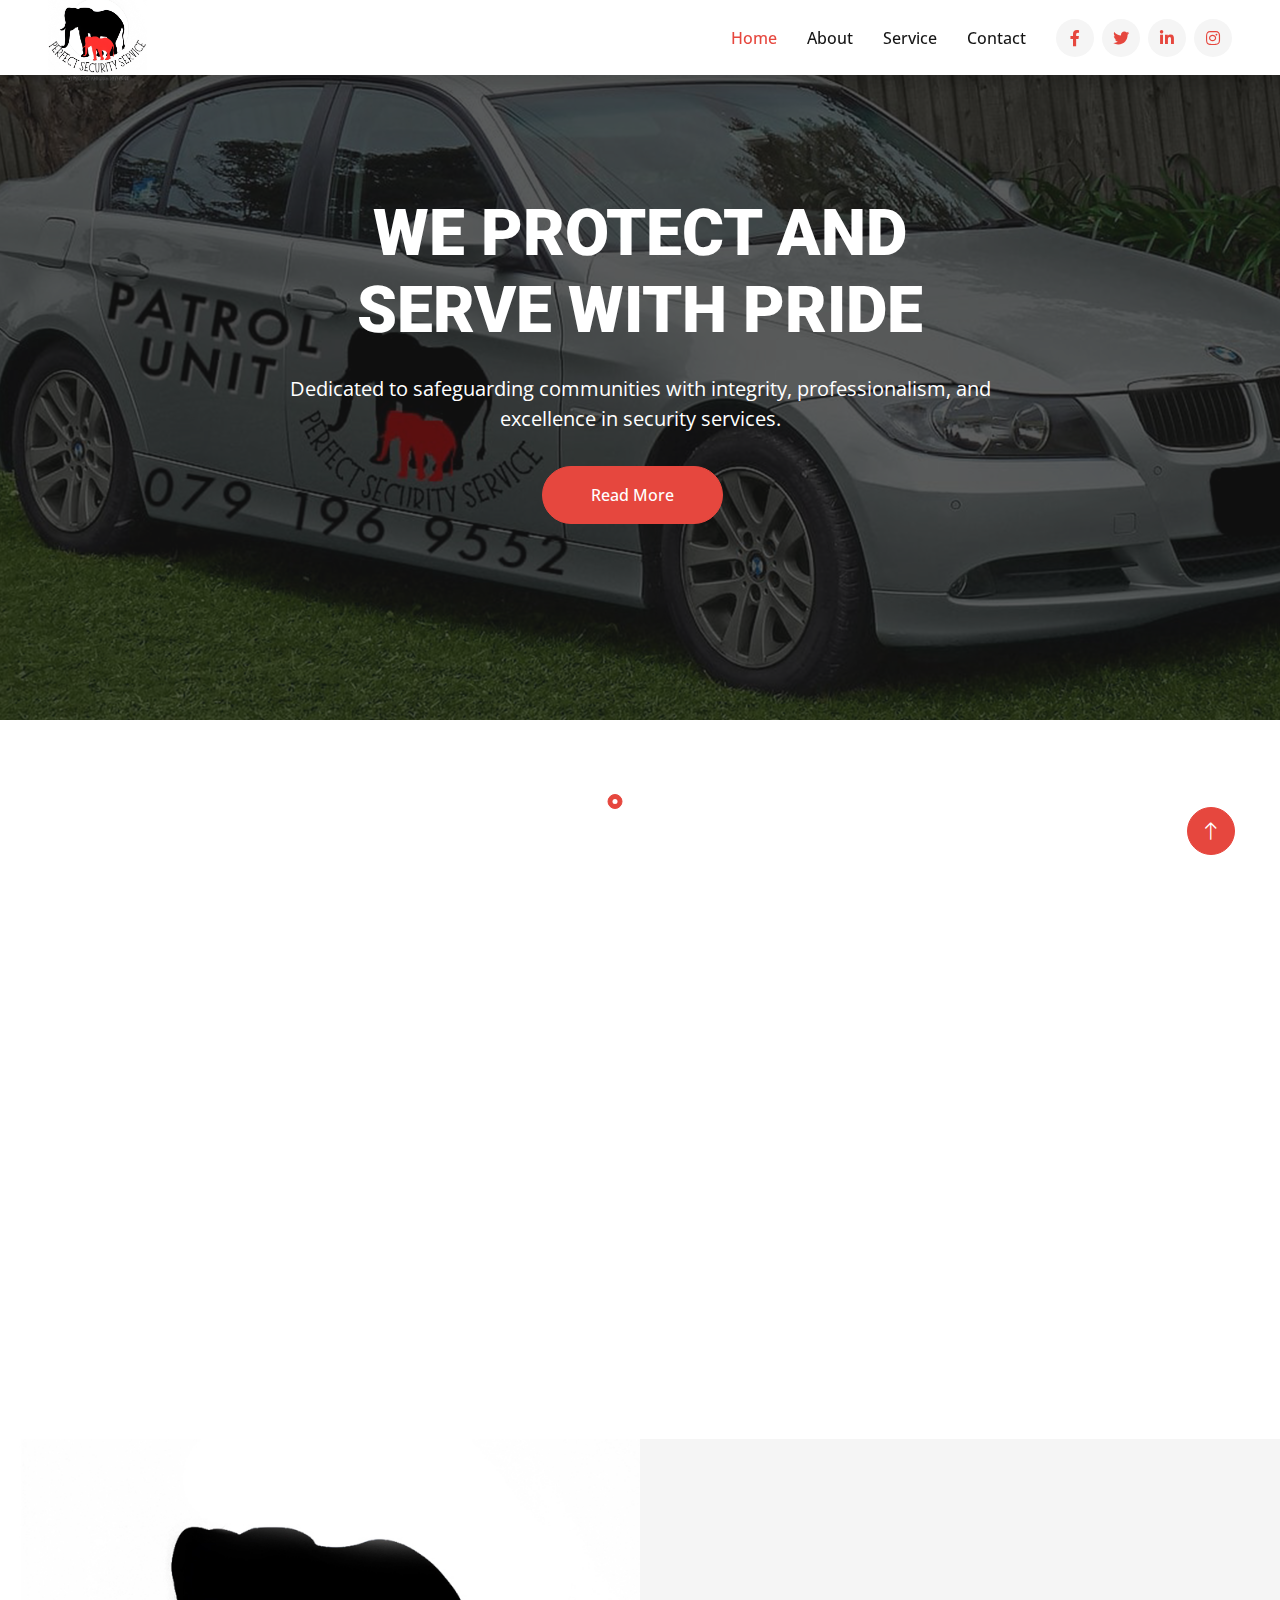
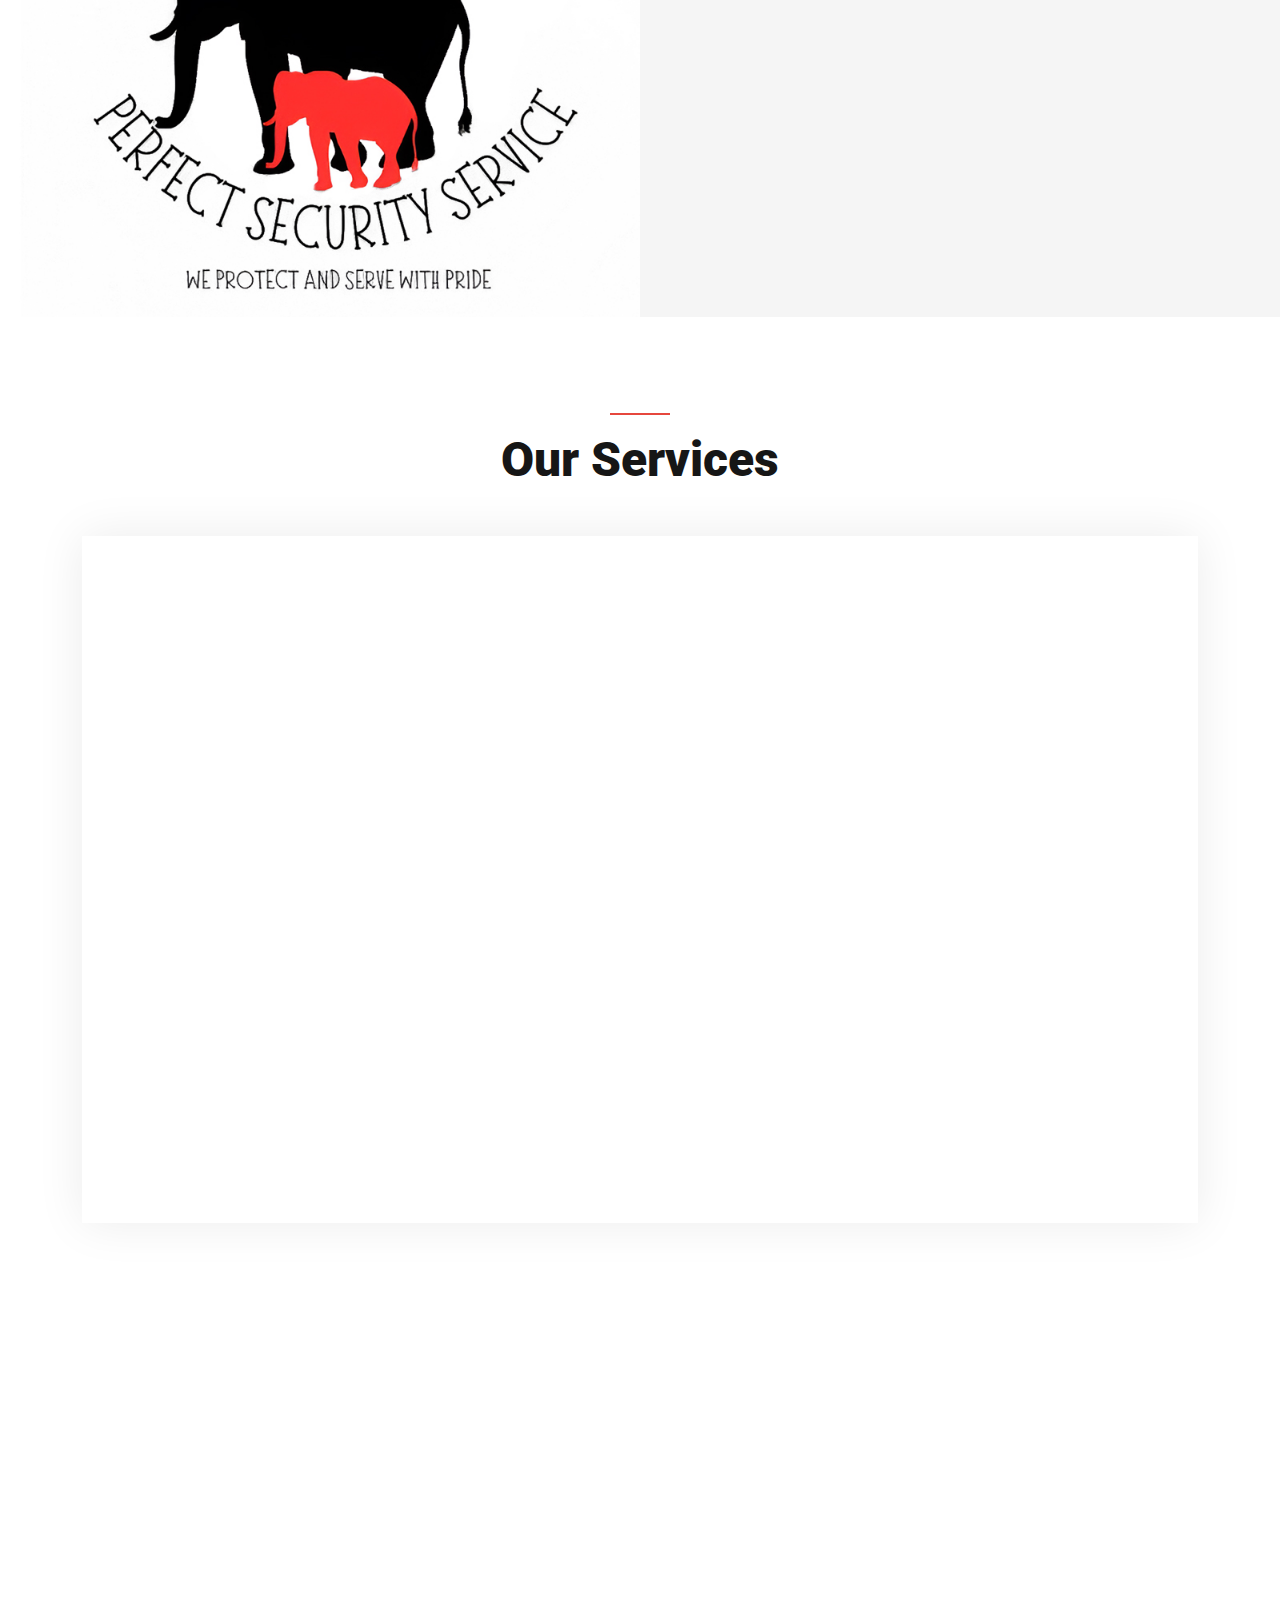
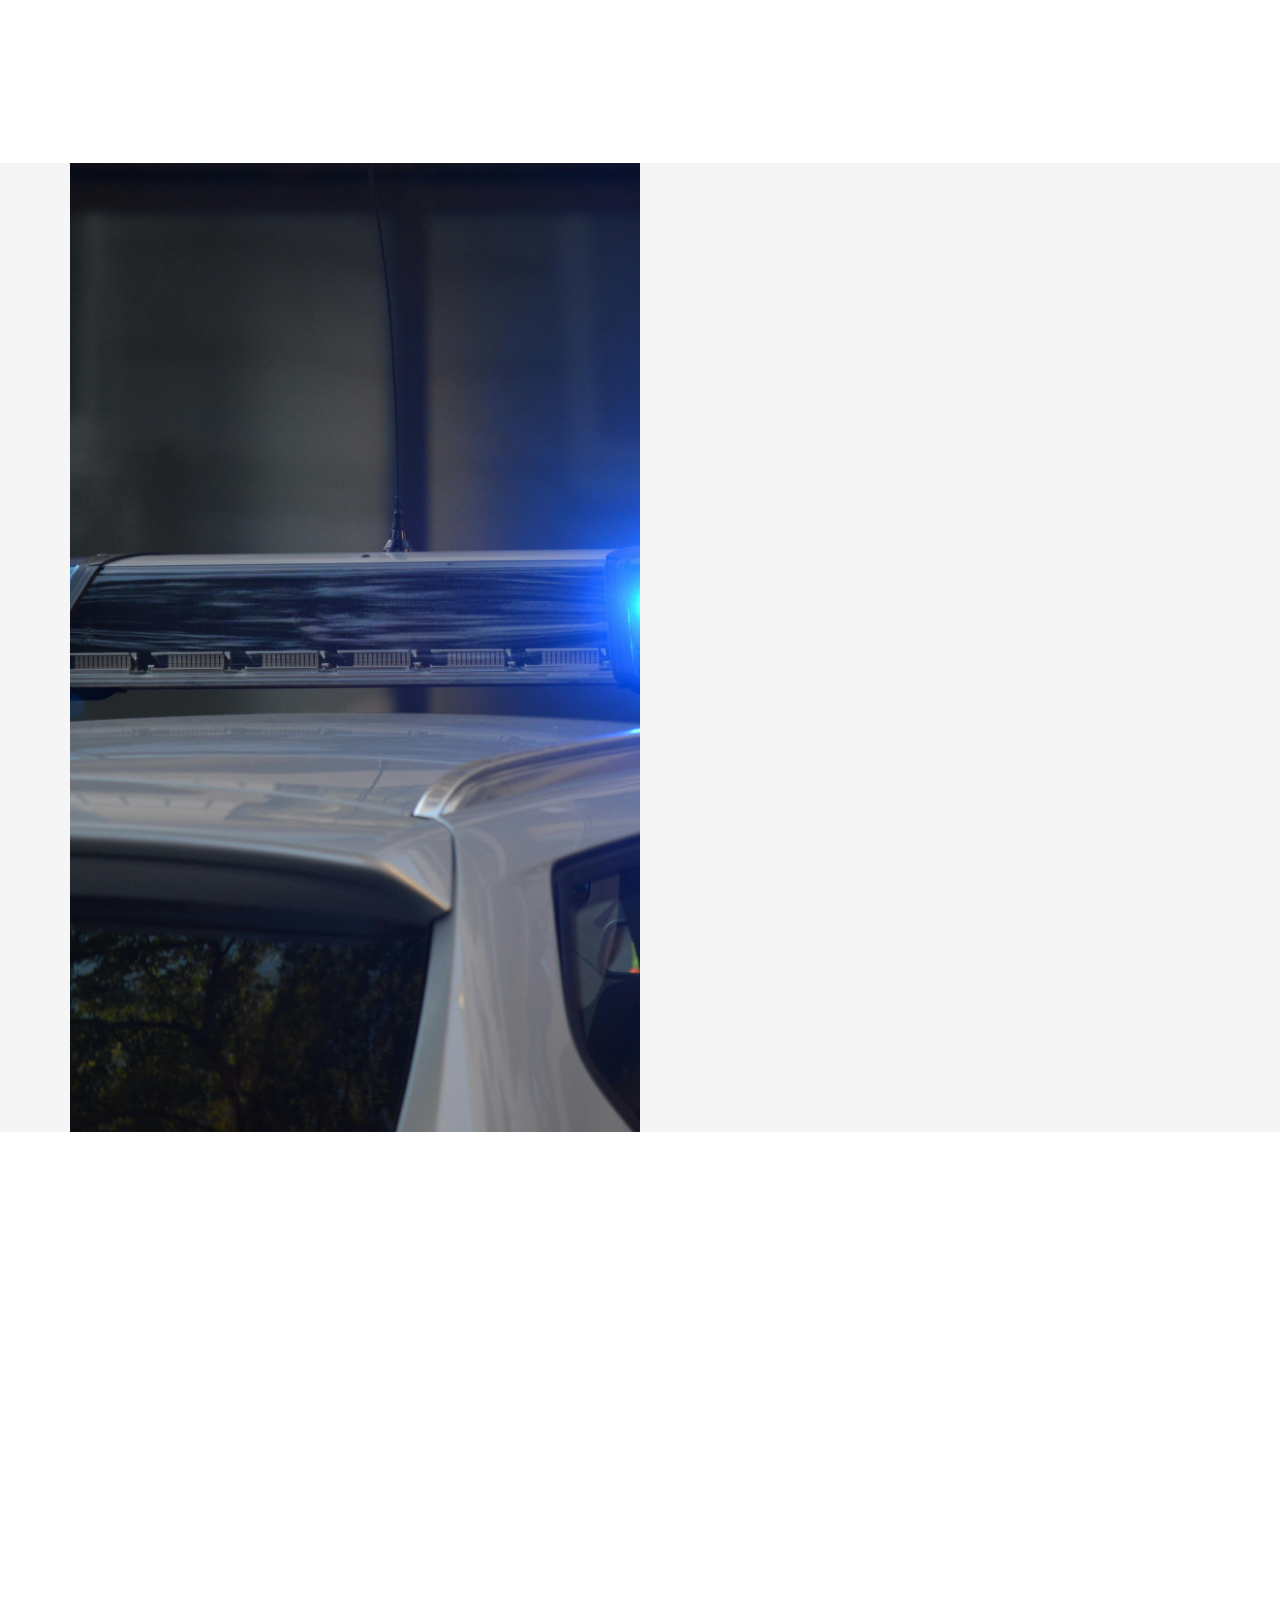
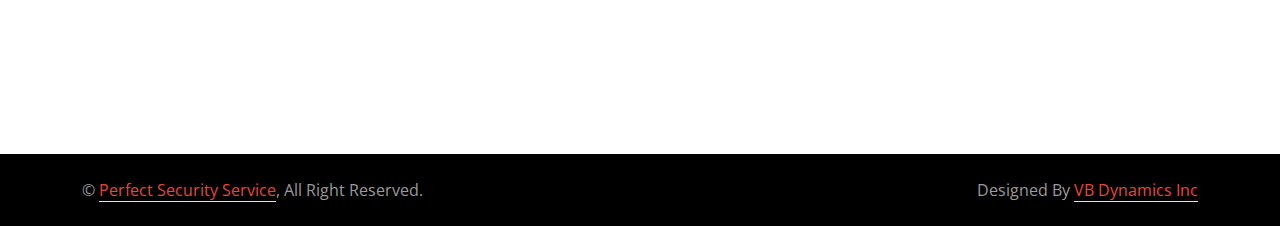
==== index.html @ b8d540c7 "first" ====
<!DOCTYPE html>
<html lang="en">

<head>
    <meta charset="utf-8">
    <title>Perfect Security Service</title>
    <meta content="width=device-width, initial-scale=1.0" name="viewport">
    <meta content="" name="keywords">
    <meta content="" name="description">

    <!-- Favicon -->
    <link href="img/favicon.ico" rel="icon">

    <!-- Google Web Fonts -->
    <link rel="preconnect" href="https://fonts.googleapis.com">
    <link rel="preconnect" href="https://fonts.gstatic.com" crossorigin>
    <link href="https://fonts.googleapis.com/css2?family=Open+Sans:wght@400;500&family=Roboto:wght@500;700;900&display=swap" rel="stylesheet"> 

    <!-- Icon Font Stylesheet -->
    <link href="https://cdnjs.cloudflare.com/ajax/libs/font-awesome/5.10.0/css/all.min.css" rel="stylesheet">
    <link href="https://cdn.jsdelivr.net/npm/bootstrap-icons@1.4.1/font/bootstrap-icons.css" rel="stylesheet">

    <!-- Libraries Stylesheet -->
    <link href="lib/animate/animate.min.css" rel="stylesheet">
    <link href="lib/owlcarousel/assets/owl.carousel.min.css" rel="stylesheet">
    <link href="lib/lightbox/css/lightbox.min.css" rel="stylesheet">

    <!-- Customized Bootstrap Stylesheet -->
    <link href="css/bootstrap.min.css" rel="stylesheet">

    <!-- Template Stylesheet -->
    <link href="css/style.css" rel="stylesheet">
</head>

<body>
    <!-- Spinner Start -->
    <div id="spinner" class="show bg-white position-fixed translate-middle w-100 vh-100 top-50 start-50 d-flex align-items-center justify-content-center">
        <div class="spinner-border text-primary" style="width: 3rem; height: 3rem;" role="status">
            <span class="sr-only">Loading...</span>
        </div>
    </div>
    <!-- Spinner End -->

    <section id="home">
   
    
   <!-- Navbar Start -->
<nav class="navbar navbar-expand-lg bg-white navbar-light fixed-top p-0 px-4 px-lg-5 shadow">
    <a href="index.html" class="navbar-brand d-flex align-items-center">
        <img src="logo perfect.png" alt="Perfect Security Service" style="height: 90px;">
    </a>

    <button type="button" class="navbar-toggler" data-bs-toggle="collapse" data-bs-target="#navbarCollapse">
        <span class="navbar-toggler-icon"></span>
    </button>
    
    <div class="collapse navbar-collapse" id="navbarCollapse">
        <div class="navbar-nav ms-auto py-4 py-lg-0">
            <a href="#home" class="nav-item nav-link active">Home</a>
            <a href="#about" class="nav-item nav-link">About</a>
            <a href="#service" class="nav-item nav-link">Service</a>
            <a href="#contact" class="nav-item nav-link">Contact</a>
        </div>
        <div class="h-100 d-lg-inline-flex align-items-center d-none">
            <a class="btn btn-square rounded-circle bg-light text-primary me-2" href="#"><i class="fab fa-facebook-f"></i></a>
            <a class="btn btn-square rounded-circle bg-light text-primary me-2" href="#"><i class="fab fa-twitter"></i></a>
            <a class="btn btn-square rounded-circle bg-light text-primary me-2" href="#"><i class="fab fa-linkedin-in"></i></a>
            <a class="btn btn-square rounded-circle bg-light text-primary me-0" href="#"><i class="fab fa-instagram"></i></a>
        </div>
    </div>
</nav>

<!-- Navbar End -->


   <!-- Carousel Start -->
<div class="container-fluid p-0 pb-5">
    <div class="owl-carousel header-carousel position-relative">
        <div class="owl-carousel-item position-relative">
            <img class="img-fluid" src="img/carousel-1.jpg" alt="Security Team">
            <div class="carousel-inner">
                <div class="container">
                    <div class="row justify-content-center">
                        <div class="col-12 col-lg-8 text-center">
                            <h1 class="display-3 text-white animated slideInDown mb-4">WE PROTECT AND SERVE WITH PRIDE</h1>
                            <p class="fs-5 text-white mb-4 pb-2">Dedicated to safeguarding communities with integrity, professionalism, and excellence in security services.</p>
                            <a href="#" class="btn btn-primary rounded-pill py-md-3 px-md-5 me-3 animated slideInLeft">Read More</a>
                        </div>
                    </div>
                </div>
            </div>
        </div>
        <div class="owl-carousel-item position-relative">
            <img class="img-fluid" src="img/carousel-2.jpg" alt="Security Services">
            <div class="carousel-inner">
                <div class="container">
                    <div class="row justify-content-center">
                        <div class="col-12 col-lg-8 text-center">
                            <h1 class="display-3 text-white animated slideInDown mb-4">YOUR SAFETY, OUR PRIORITY</h1>
                            <p class="fs-5 text-white mb-4 pb-2">Providing cutting-edge security solutions to protect businesses, homes, and institutions with unwavering commitment.</p>
                            <a href="#" class="btn btn-primary rounded-pill py-md-3 px-md-5 me-3 animated slideInLeft">Read More</a>
                            <a href="tel:+27791969552" class="btn btn-light rounded-pill py-md-3 px-md-5 animated slideInRight">Call Now</a>

                        </div>
                    </div>
                </div>
            </div>
        </div>
        <div class="owl-carousel-item position-relative">
            <img class="img-fluid" src="img/carousel-3.jpg" alt="Security Protection">
            <div class="carousel-inner">
                <div class="container">
                    <div class="row justify-content-center">
                        <div class="col-12 col-lg-8 text-center">
                            <h1 class="display-3 text-white animated slideInDown mb-4">TRUSTED SECURITY SOLUTIONS</h1>
                            <p class="fs-5 fw-medium text-white mb-4 pb-2">Delivering professional security services with trained personnel, advanced technology, and unmatched reliability.</p>
                            <a href="#" class="btn btn-primary rounded-pill py-md-3 px-md-5 me-3 animated slideInLeft">Read More</a>
                            <a href="tel:+27791969552" class="btn btn-light rounded-pill py-md-3 px-md-5 animated slideInRight">Call Now</a>

                        </div>
                    </div>
                </div>
            </div>
        </div>
    </div>
</div>
<!-- Carousel End -->
</section>

  <!-- Facts Start -->
<div class="container-xxl py-5">
    <div class="container">
        <div class="row g-4">
            <div class="col-md-6 col-lg-4 wow fadeIn" data-wow-delay="0.1s">
                <div class="h-100 bg-dark p-4 p-xl-5">
                    <div class="d-flex align-items-center justify-content-between mb-4">
                        <div class="btn-square rounded-circle" style="width: 64px; height: 64px; background: #000000;">
                            <img class="img-fluid" src="img/icon/icon-2.png" alt="Crime Prevention Icon" style="filter: brightness(0) saturate(100%) invert(17%) sepia(90%) saturate(7467%) hue-rotate(358deg) brightness(103%) contrast(107%);">
                        </div>
                        <h1 class="display-1 mb-0" style="color: #FF0000;">01</h1>
                    </div>
                    <h5 class="text-white">Crime Prevention</h5>
                    <hr class="w-25">
                    <span>Implementing strategic measures to reduce crime through community engagement, law enforcement presence, and technological surveillance.</span>
                </div>
            </div>
            <div class="col-md-6 col-lg-4 wow fadeIn" data-wow-delay="0.3s">
                <div class="h-100 bg-dark p-4 p-xl-5">
                    <div class="d-flex align-items-center justify-content-between mb-4">
                        <div class="btn-square rounded-circle" style="width: 64px; height: 64px; background: #000000;">
                            <img class="img-fluid" src="img/icon/icon-2.png" alt="Crime Investigation Icon" style="filter: brightness(0) saturate(100%) invert(17%) sepia(90%) saturate(7467%) hue-rotate(358deg) brightness(103%) contrast(107%);">
                        </div>
                        <h1 class="display-1 mb-0" style="color: #FF0000;">02</h1>
                    </div>
                    <h5 class="text-white">Crime Investigation</h5>
                    <hr class="w-25">
                    <span>Utilizing forensic science, intelligence gathering, and legal procedures to identify perpetrators and uncover criminal activities.</span>
                </div>
            </div>
            <div class="col-md-6 col-lg-4 wow fadeIn" data-wow-delay="0.5s">
                <div class="h-100 bg-dark p-4 p-xl-5">
                    <div class="d-flex align-items-center justify-content-between mb-4">
                        <div class="btn-square rounded-circle" style="width: 64px; height: 64px; background: #000000;">
                            <img class="img-fluid" src="img/icon/icon-2.png" alt="Crime Intelligence Icon" style="filter: brightness(0) saturate(100%) invert(17%) sepia(90%) saturate(7467%) hue-rotate(358deg) brightness(103%) contrast(107%);">
                        </div>
                        <h1 class="display-1 mb-0" style="color: #FF0000;">03</h1>
                    </div>
                    <h5 class="text-white">Crime Intelligence</h5>
                    <hr class="w-25">
                    <span>Gathering and analyzing data to predict criminal patterns, identify threats, and enhance law enforcement strategies.</span>
                </div>
            </div>
        </div>
    </div>
</div>
<!-- Facts End -->



<section id="about">
<div class="container-fluid bg-light overflow-hidden my-5 px-lg-0">
    <div class="container about px-lg-0">
        <div class="row g-0 mx-lg-0">
            <div class="col-lg-6 ps-lg-0" style="min-height: 400px;">
                <div class="position-relative h-100">
                    <img class="position-absolute img-fluid w-100 h-100" src="img/about.jpg" style="object-fit: cover;" alt="About Us">
                </div>
            </div>
          
            <div class="col-lg-6 about-text py-5 wow fadeIn" data-wow-delay="0.5s">
                <div class="p-lg-5 pe-lg-0">
                    <div class="bg-primary mb-3" style="width: 60px; height: 2px;"></div>
                    <h1 class="display-5 mb-4">About Us</h1>
               
                    <p class="mb-4 pb-2">
                        With over 30 years of experience, Perfect Security Service specializes in crime prevention, investigation, and intelligence. 
                        We are committed to delivering top-tier security solutions, ensuring the safety of individuals, businesses, and communities.
                    </p>
                    <a href="" class="btn btn-primary rounded-pill py-3 px-5">Explore More</a>
                </div>
            </div>
        </div>
    </div>
</div>
</section>
<!-- About End -->
<section id="service">
   <!-- Service Start -->
<div class="container-xxl py-5">
    <div class="container">
        <div class="text-center">
            <div class="bg-primary mb-3 mx-auto" style="width: 60px; height: 2px;"></div>
            <h1 class="display-5 mb-5">Our Services</h1>
        </div>
        <div class="row g-0 service-row">
            <div class="col-md-6 col-lg-3 wow fadeIn" data-wow-delay="0.1s">
                <div class="service-item border h-100 p-5 text-center">
                    <i class="fa fa-car fa-3x mb-3 text-primary"></i>
                    <h4 class="mb-3">Patrol</h4>
                    <p class="mb-4">Professional patrolling services ensuring security and vigilance.</p>
                </div>
            </div>
            <div class="col-md-6 col-lg-3 wow fadeIn" data-wow-delay="0.3s">
                <div class="service-item border h-100 p-5 text-center">
                    <i class="fa fa-shield-alt fa-3x mb-3 text-primary"></i>
                    <h4 class="mb-3">Armed Response</h4>
                    <p class="mb-4">Rapid armed response for emergencies and critical situations.</p>
                </div>
            </div>
            <div class="col-md-6 col-lg-3 wow fadeIn" data-wow-delay="0.5s">
                <div class="service-item border h-100 p-5 text-center">
                    <i class="fa fa-user-secret fa-3x mb-3 text-primary"></i>
                    <h4 class="mb-3">VIP Protection</h4>
                    <p class="mb-4">Elite security services ensuring safety for high-profile individuals.</p>
                </div>
            </div>
            <div class="col-md-6 col-lg-3 wow fadeIn" data-wow-delay="0.7s">
                <div class="service-item border h-100 p-5 text-center">
                    <i class="fa fa-search fa-3x mb-3 text-primary"></i>
                    <h4 class="mb-3">Investigation</h4>
                    <p class="mb-4">Thorough investigative services for personal and corporate needs.</p>
                </div>
            </div>
            <div class="col-md-6 col-lg-3 wow fadeIn" data-wow-delay="0.9s">
                <div class="service-item border h-100 p-5 text-center">
                    <i class="fa fa-bell fa-3x mb-3 text-primary"></i>
                    <h4 class="mb-3">Alarm System Installation</h4>
                    <p class="mb-4">Expert installation of advanced alarm systems for enhanced security.</p>
                </div>
            </div>
            <div class="col-md-6 col-lg-3 wow fadeIn" data-wow-delay="1.1s">
                <div class="service-item border h-100 p-5 text-center">
                    <i class="fa fa-car-side fa-3x mb-3 text-primary"></i>
                    <h4 class="mb-3">Provide Escort</h4>
                    <p class="mb-4">Reliable escort services for safe and secure transportation.</p>
                </div>
            </div>
            <div class="col-md-6 col-lg-3 wow fadeIn" data-wow-delay="1.3s">
                <div class="service-item border h-100 p-5 text-center">
                    <i class="fa fa-lock fa-3x mb-3 text-primary"></i>
                    <h4 class="mb-3">Protection Services</h4>
                    <p class="mb-4">Comprehensive security services tailored for all protection needs.</p>
                </div>
            </div>
            <div class="col-md-6 col-lg-3 wow fadeIn" data-wow-delay="1.5s">
                <div class="service-item border h-100 p-5 text-center">
                    <i class="fa fa-broom fa-3x mb-3 text-primary"></i>
                    <h4 class="mb-3">Cleaning Services</h4>
                    <p class="mb-4">Professional cleaning solutions for residential and commercial spaces.</p>
                </div>
            </div>
        </div>
    </div>
</div>
<!-- Service End -->
</section>
<!-- Vision & Mission Start -->
<div class="container bg-white overflow-hidden my-5 px-lg-0">
    <div class="row g-0 mx-lg-0">
        <div class="col-lg-6 about-text py-5 wow fadeIn" data-wow-delay="0.5s">
            <div class="p-lg-5">
                <div class="bg-primary mb-3" style="width: 60px; height: 2px;"></div>
                <h1 class="display-5 mb-4">Our Vision</h1>
                <p class="mb-4 pb-2">
                    To see our company grow and expand globally, offering top-quality security services across borders while maintaining excellence and professionalism.
                </p>
            </div>
        </div>
        <div class="col-lg-6 about-text py-5 wow fadeIn" data-wow-delay="0.7s">
            <div class="p-lg-5">
                <div class="bg-primary mb-3" style="width: 60px; height: 2px;"></div>
                <h1 class="display-5 mb-4">Our Mission</h1>
                <p class="mb-4 pb-2">
                    To protect and serve with pride, ensuring client safety without fear or favor. We also provide free security services to disadvantaged communities.
                </p>
            </div>
        </div>
    </div>
</div>
<!-- Vision & Mission End -->

<!-- Font Awesome CDN -->
<link rel="stylesheet" href="https://cdnjs.cloudflare.com/ajax/libs/font-awesome/5.15.4/css/all.min.css">



   

<section id="contact">
  <!-- Enquiry Start -->
<div class="container-fluid bg-light overflow-hidden my-5 px-lg-0">
    <div class="container enquiry px-lg-0">
        <div class="row g-0 mx-lg-0">
            <!-- Image Section -->
            <div class="col-lg-6 pe-lg-0">
                <div class="position-relative h-100">
                    <img class="position-absolute img-fluid w-100 h-100" src="img/enquiry.jpg" style="object-fit: cover;" alt="Enquiry">
                </div>
            </div>
            <!-- Contact & Form Section -->
            <div class="col-lg-6 enquiry-text py-5 wow fadeIn" data-wow-delay="0.5s" >
                <div class="p-lg-5 pe-lg-0">
                    <div class="bg-primary mb-3" style="width: 60px; height: 2px;"></div>
                    <h1 class="display-5 mb-4">Contact Us</h1>
                    <p><i class="fa fa-map-marker-alt me-2"></i> 78 Dewlish Avenue, Dinwiddie, Germiston, 1401</p>
                    <p><i class="fa fa-phone-alt me-2"></i> 079 196 9552 | 082 094 3519</p>
                    <p><i class="fa fa-envelope me-2"></i> thabomokaila74@gmail.com | nellymokaila@gmail.com</p>
                    <div class="d-flex pt-3">
                        <a class="btn btn-outline-primary btn-square rounded-circle me-2" href="#"><i class="fab fa-twitter"></i></a>
                        <a class="btn btn-outline-primary btn-square rounded-circle me-2" href="#"><i class="fab fa-facebook-f"></i></a>
                        <a class="btn btn-outline-primary btn-square rounded-circle me-2" href="#"><i class="fab fa-youtube"></i></a>
                        <a class="btn btn-outline-primary btn-square rounded-circle me-2" href="#"><i class="fab fa-linkedin-in"></i></a>
                    </div>
                    <hr>
                    <h2 class="mb-4">Enquiry Form</h2>
                    <p class="mb-4">Have a question? Fill out the form below, and we'll get back to you soon.</p>
                    <form>
                        <div class="row g-3">
                            <div class="col-12 col-sm-6">
                                <input type="text" class="form-control border-0" placeholder="Your Name" style="height: 55px;">
                            </div>
                            <div class="col-12 col-sm-6">
                                <input type="email" class="form-control border-0" placeholder="Your Email" style="height: 55px;">
                            </div>
                            <div class="col-12 col-sm-6">
                                <input type="text" class="form-control border-0" placeholder="Your Mobile" style="height: 55px;">
                            </div>
                            <div class="col-12 col-sm-6">
                                <select class="form-select border-0" style="height: 55px;">
                                    <option selected>Select A Service</option>
                                    <option value="Patrol">Patrol</option>
                                    <option value="Armed Response">Armed Response</option>
                                    <option value="VIP Protection">VIP Protection</option>
                                    <option value="Investigation">Investigation</option>
                                    <option value="Alarm System Installation">Alarm System Installation</option>
                                    <option value="Provide Escort">Provide Escort</option>
                                    <option value="Protection Services">Protection Services</option>
                                    <option value="Cleaning Services">Cleaning Services</option>
                                </select>
                            </div>
                            <div class="col-12">
                                <textarea class="form-control border-0" placeholder="Your Message / Enquiry" style="height: 120px;"></textarea>
                            </div>
                            <div class="col-12">
                                <button class="btn btn-primary w-100 py-3" type="submit">Submit Enquiry</button>
                            </div>
                        </div>
                    </form>
                </div>
            </div>  
        </div>
    </div>
</div>
<!-- Enquiry End -->

</section>


   

   


    <!-- Footer Start -->
    <div class="container-fluid bg-dark text-secondary footer mt-5 py-5 wow fadeIn" data-wow-delay="0.1s">
        <div class="container py-5">
            <div class="row g-5">
                <div class="col-lg-3 col-md-6">
                    <h5 class="text-light mb-4">Address</h5>
                    <p class="mb-2"><i class="fa fa-map-marker-alt me-3"></i><br>78 dewlish avenue <br> Dinwiddie <br>Germiston <br>
1401</p>
                    <p class="mb-2"><i class="fa fa-phone-alt me-3"></i><br>0791969552 <br>0820943519</p>
                    <p class="mb-2"><i class="fa fa-envelope me-3"></i>thabomokaila74@gmail.com <br> Nellymokaila@gmail.com</p>
                    <div class="d-flex pt-2">
                        <a class="btn btn-square btn-outline-secondary rounded-circle me-2" href=""><i class="fab fa-twitter"></i></a>
                        <a class="btn btn-square btn-outline-secondary rounded-circle me-2" href=""><i class="fab fa-facebook-f"></i></a>
                        <a class="btn btn-square btn-outline-secondary rounded-circle me-2" href=""><i class="fab fa-youtube"></i></a>
                        <a class="btn btn-square btn-outline-secondary rounded-circle me-2" href=""><i class="fab fa-linkedin-in"></i></a>
                    </div>
                </div>
                <div class="col-lg-3 col-md-6">
                    <h5 class="text-light mb-4">Services</h5>
    <a class="btn btn-link" href="">Patrol</a>
    <a class="btn btn-link" href="">Armed Response</a>
    <a class="btn btn-link" href="">VIP Protection</a>
    <a class="btn btn-link" href="">Investigation</a>
    <a class="btn btn-link" href="">Alarm System Installation</a>
    <a class="btn btn-link" href="">Provide Escort</a>
    <a class="btn btn-link" href="">Protection Services</a>
    <a class="btn btn-link" href="">Cleaning Services</a>
                </div>
                <div class="col-lg-3 col-md-6">
                    <h5 class="text-light mb-4">Quick Links</h5>
                    <a class="btn btn-link" href="">About Us</a>
                    <a class="btn btn-link" href="">Contact Us</a>
                    <a class="btn btn-link" href="">Our Services</a>
                    <a class="btn btn-link" href="">Terms & Condition</a>
                    <a class="btn btn-link" href="">Support</a>
                </div>
               
                </div>
            </div>
        </div>
    </div>
    <!-- Footer End -->


    <!-- Copyright Start -->
    <div class="container-fluid py-4" style="background: #000000;">
        <div class="container">
            <div class="row">
                <div class="col-md-6 text-center text-md-start mb-3 mb-md-0">
                    &copy; <a class="border-bottom" href="#">Perfect Security Service</a>, All Right Reserved.
                </div>
                <div class="col-md-6 text-center text-md-end">
                    <!--/*** This template is free as long as you keep the footer author’s credit link/attribution link/backlink. If you'd like to use the template without the footer author’s credit link/attribution link/backlink, you can purchase the Credit Removal License from "https://htmlcodex.com/credit-removal". Thank you for your support. ***/-->
                    Designed By <a class="border-bottom" href="https://www.vbdynamics.co.za">VB Dynamics Inc</a></a>
                </div>
            </div>
        </div>
    </div>
    <!-- Copyright End -->
<script>
    document.addEventListener("DOMContentLoaded", function () {
    const navLinks = document.querySelectorAll('a[href^="#"]');

    navLinks.forEach(anchor => {
        anchor.addEventListener("click", function (e) {
            e.preventDefault();
            const target = document.querySelector(this.getAttribute("href"));
            if (target) {
                window.scrollTo({
                    top: target.offsetTop - 50, // Adjust for fixed navbar height
                    behavior: "smooth"
                });
            }
        });
    });

    window.addEventListener("scroll", () => {
        let scrollPos = window.scrollY + 100; // Adjust for navbar height

        document.querySelectorAll("section").forEach(section => {
            let id = section.getAttribute("id");
            let navLink = document.querySelector(`a[href="#${id}"]`);

            if (navLink && section.offsetTop <= scrollPos && section.offsetTop + section.offsetHeight > scrollPos) {
                document.querySelectorAll(".nav-item.nav-link").forEach(link => link.classList.remove("active"));
                navLink.classList.add("active");
            }
        });
    });
});

</script>

    <!-- Back to Top -->
    <a href="#" class="btn btn-lg btn-primary btn-lg-square rounded-circle back-to-top"><i class="bi bi-arrow-up"></i></a>


    <!-- JavaScript Libraries -->
    <script src="https://code.jquery.com/jquery-3.4.1.min.js"></script>
    <script src="https://cdn.jsdelivr.net/npm/bootstrap@5.0.0/dist/js/bootstrap.bundle.min.js"></script>
    <script src="lib/wow/wow.min.js"></script>
    <script src="lib/easing/easing.min.js"></script>
    <script src="lib/waypoints/waypoints.min.js"></script>
    <script src="lib/counterup/counterup.min.js"></script>
    <script src="lib/owlcarousel/owl.carousel.min.js"></script>
    <script src="lib/isotope/isotope.pkgd.min.js"></script>
    <script src="lib/lightbox/js/lightbox.min.js"></script>

    <!-- Template Javascript -->
    <script src="js/main.js"></script>
</body>

</html>
---- css/style.css ----
/********** Template CSS **********/
:root {
    --primary: #E6473E;
    --secondary: #9B9B9B;
    --light: #F5F5F5;
    --dark: #161616;
}

.fw-medium {
    font-weight: 500 !important;
}

.fw-bold {
    font-weight: 700 !important;
}

.fw-black {
    font-weight: 900 !important;
}

.back-to-top {
    position: fixed;
    display: none;
    right: 45px;
    bottom: 45px;
    z-index: 99;
}


/*** Spinner ***/
#spinner {
    opacity: 0;
    visibility: hidden;
    transition: opacity .5s ease-out, visibility 0s linear .5s;
    z-index: 99999;
}

#spinner.show {
    transition: opacity .5s ease-out, visibility 0s linear 0s;
    visibility: visible;
    opacity: 1;
}


/*** Button ***/
.btn {
    font-weight: 500;
    transition: .5s;
}

.btn.btn-primary {
    color: #FFFFFF;
}

.btn-square {
    width: 38px;
    height: 38px;
}

.btn-sm-square {
    width: 32px;
    height: 32px;
}

.btn-lg-square {
    width: 48px;
    height: 48px;
}

.btn-square,
.btn-sm-square,
.btn-lg-square {
    padding: 0;
    display: flex;
    align-items: center;
    justify-content: center;
    font-weight: normal;
}

/*** Navbar ***/
.navbar.sticky-top {
    top: -100px;
    transition: .5s;
}

.navbar .navbar-brand {
    height: 75px;
}

.navbar .navbar-nav .nav-link {
    margin-right: 30px;
    padding: 25px 0;
    color: var(--dark);
    font-weight: 500;
    outline: none;
}

.navbar .navbar-nav .nav-link:hover,
.navbar .navbar-nav .nav-link.active {
    color: var(--primary);
}

.navbar .dropdown-toggle::after {
    border: none;
    content: "\f107";
    font-family: "Font Awesome 5 Free";
    font-weight: 900;
    vertical-align: middle;
    margin-left: 8px;
}

@media (max-width: 991.98px) {
    .navbar .navbar-nav .nav-link  {
        margin-right: 0;
        padding: 10px 0;
    }

    .navbar .navbar-nav {
        border-top: 1px solid #EEEEEE;
    }
}

@media (min-width: 992px) {
    .navbar .nav-item .dropdown-menu {
        display: block;
        border: none;
        margin-top: 0;
        top: 150%;
        opacity: 0;
        visibility: hidden;
        transition: .5s;
    }

    .navbar .nav-item:hover .dropdown-menu {
        top: 100%;
        visibility: visible;
        transition: .5s;
        opacity: 1;
    }
}

.navbar .btn:hover {
    color: #FFFFFF !important;
    background: var(--primary) !important;
}


/*** Header ***/
.header-carousel .carousel-inner {
    position: absolute;
    width: 100%;
    height: 100%;
    top: 0;
    left: 0;
    display: flex;
    align-items: center;
    background: rgba(22, 22, 22, .7);
}

@media (max-width: 768px) {
    .header-carousel .owl-carousel-item {
        position: relative;
        min-height: 500px;
    }
    
    .header-carousel .owl-carousel-item img {
        position: absolute;
        width: 100%;
        height: 100%;
        object-fit: cover;
    }

    .header-carousel .owl-carousel-item h5,
    .header-carousel .owl-carousel-item p {
        font-size: 14px !important;
        font-weight: 400 !important;
    }

    .header-carousel .owl-carousel-item h1 {
        font-size: 30px;
        font-weight: 600;
    }
}

.header-carousel .owl-nav {
    position: absolute;
    width: 200px;
    height: 45px;
    bottom: 30px;
    left: 50%;
    transform: translateX(-50%);
    display: flex;
    justify-content: space-between;
}

.header-carousel .owl-nav .owl-prev,
.header-carousel .owl-nav .owl-next {
    width: 45px;
    height: 45px;
    display: flex;
    align-items: center;
    justify-content: center;
    color: #FFFFFF;
    background: transparent;
    border: 1px solid #FFFFFF;
    border-radius: 45px;
    font-size: 22px;
    transition: .5s;
}

.header-carousel .owl-nav .owl-prev:hover,
.header-carousel .owl-nav .owl-next:hover {
    background: var(--primary);
    border-color: var(--primary);
}

.header-carousel .owl-dots {
    position: absolute;
    height: 45px;
    bottom: 30px;
    left: 50%;
    transform: translateX(-50%);
    display: flex;
    align-items: center;
    justify-content: center;
}

.header-carousel .owl-dot {
    position: relative;
    display: inline-block;
    margin: 0 5px;
    width: 15px;
    height: 15px;
    background: transparent;
    border: 1px solid #FFFFFF;
    border-radius: 15px;
    transition: .5s;
}

.header-carousel .owl-dot::after {
    position: absolute;
    content: "";
    width: 5px;
    height: 5px;
    top: 4px;
    left: 4px;
    background: #FFFFFF;
    border-radius: 5px;
}

.header-carousel .owl-dot.active {
    background: var(--primary);
    border-color: var(--primary);
}

.page-header {
    background: linear-gradient(rgba(22, 22, 22, .7), rgba(22, 22, 22, .7)), url(../img/carousel-1.jpg) center center no-repeat;
    background-size: cover;
}

.breadcrumb-item + .breadcrumb-item::before {
    color: var(--light);
}


/*** About ***/
@media (min-width: 992px) {
    .container.about {
        max-width: 100% !important;
    }

    .about-text  {
        padding-right: calc(((100% - 960px) / 2) + .75rem);
    }
}

@media (min-width: 1200px) {
    .about-text  {
        padding-right: calc(((100% - 1140px) / 2) + .75rem);
    }
}

@media (min-width: 1400px) {
    .about-text  {
        padding-right: calc(((100% - 1320px) / 2) + .75rem);
    }
}


/*** Service ***/
.service-row {
    box-shadow: 0 0 45px rgba(0, 0, 0, .08);
}

.service-item {
    border-color: rgba(0, 0, 0, .03) !important;
}

.service-item .btn {
    width: 38px;
    height: 38px;
    display: inline-flex;
    align-items: center;
    color: #FFFFFF;
    background: var(--primary);
    border-radius: 38px;
    white-space: nowrap;
    overflow: hidden;
    transition: .5s;
}

.service-item:hover .btn {
    width: 140px;
}


/*** Feature ***/
@media (min-width: 992px) {
    .container.feature {
        max-width: 100% !important;
    }

    .feature-text  {
        padding-left: calc(((100% - 960px) / 2) + .75rem);
    }
}

@media (min-width: 1200px) {
    .feature-text  {
        padding-left: calc(((100% - 1140px) / 2) + .75rem);
    }
}

@media (min-width: 1400px) {
    .feature-text  {
        padding-left: calc(((100% - 1320px) / 2) + .75rem);
    }
}


/*** Project Portfolio ***/
#portfolio-flters li {
    display: inline-block;
    font-weight: 500;
    color: var(--dark);
    cursor: pointer;
    transition: .5s;
    border-bottom: 2px solid transparent;
}

#portfolio-flters li:hover,
#portfolio-flters li.active {
    color: var(--primary);
    border-color: var(--primary);
}

.portfolio-inner {
    position: relative;
    overflow: hidden;
    box-shadow: 0 0 45px rgba(0, 0, 0, .07);
}

.portfolio-inner img {
    transition: .5s;
}

.portfolio-inner:hover img {
    transform: scale(1.1);
}

.portfolio-inner .portfolio-text {
    position: absolute;
    width: 100%;
    left: 0;
    bottom: -50px;
    opacity: 0;
    transition: .5s;
}

.portfolio-inner:hover .portfolio-text {
    bottom: 0;
    opacity: 1;
}


/*** Quote ***/
@media (min-width: 992px) {
    .container.quote {
        max-width: 100% !important;
    }

    .quote-text  {
        padding-right: calc(((100% - 960px) / 2) + .75rem);
    }
}

@media (min-width: 1200px) {
    .quote-text  {
        padding-right: calc(((100% - 1140px) / 2) + .75rem);
    }
}

@media (min-width: 1400px) {
    .quote-text  {
        padding-right: calc(((100% - 1320px) / 2) + .75rem);
    }
}


/*** Team ***/
.team-item {
    box-shadow: 0 0 45px rgba(0, 0, 0, .08);
}

.team-item img {
    transition: .5s;
}

.team-item:hover img {
    transform: scale(1.1);
}

.team-item .team-social {
    position: absolute;
    width: 0;
    height: 0;
    top: 50%;
    left: 50%;
    display: flex;
    align-items: center;
    justify-content: center;
    background: rgba(22, 22, 22, .7);
    opacity: 0;
    transition: .5s;
}

.team-item:hover .team-social {
    width: 100%;
    height: 100%;
    top: 0;
    left: 0;
    opacity: 1;
}

.team-item .team-social .btn {
    opacity: 0;
}

.team-item:hover .team-social .btn {
    opacity: 1;
}


/*** Testimonial ***/
.testimonial-carousel {
    display: flex !important;
    flex-direction: column-reverse;
    max-width: 700px;
    margin: 0 auto;
}

.testimonial-carousel .owl-dots {
    height: 100px;
    display: flex;
    align-items: center;
    justify-content: center;
    margin-bottom: 30px;
}

.testimonial-carousel .owl-dots .owl-dot {
    position: relative;
    width: 60px;
    height: 60px;
    margin: 0 5px;
    transition: .5s;
}

.testimonial-carousel .owl-dots .owl-dot.active {
    width: 100px;
    height: 100px;
}

.testimonial-carousel .owl-dots .owl-dot::after {
    position: absolute;
    width: 40px;
    height: 40px;
    bottom: -20px;
    left: 50%;
    transform: translateX(-50%);
    display: flex;
    align-items: center;
    justify-content: center;
    content: "\f10d";
    font-family: "Font Awesome 5 Free";
    font-weight: 900;
    color: var(--primary);
    background: #FFFFFF;
    border-radius: 40px;
    transition: .5s;
    opacity: 0;
}

.testimonial-carousel .owl-dots .owl-dot.active::after {
    opacity: 1;
}

.testimonial-carousel .owl-dots .owl-dot img {
    border-radius: 60px;
    opacity: .4;
    transition: .5s;
}

.testimonial-carousel .owl-dots .owl-dot.active img {
    opacity: 1;
}


/*** Contact ***/
@media (min-width: 992px) {
    .container.contact {
        max-width: 100% !important;
    }

    .contact-text  {
        padding-left: calc(((100% - 960px) / 2) + .75rem);
    }
}

@media (min-width: 1200px) {
    .contact-text  {
        padding-left: calc(((100% - 1140px) / 2) + .75rem);
    }
}

@media (min-width: 1400px) {
    .contact-text  {
        padding-left: calc(((100% - 1320px) / 2) + .75rem);
    }
}


/*** Footer ***/
.footer .btn.btn-link {
    display: block;
    margin-bottom: 5px;
    padding: 0;
    text-align: left;
    color: var(--secondary);
    font-weight: normal;
    text-transform: capitalize;
    transition: .3s;
}

.footer .btn.btn-link::before {
    position: relative;
    content: "\f105";
    font-family: "Font Awesome 5 Free";
    font-weight: 900;
    margin-right: 10px;
}

.footer .btn.btn-link:hover {
    color: var(--primary);
    letter-spacing: 1px;
    box-shadow: none;
}
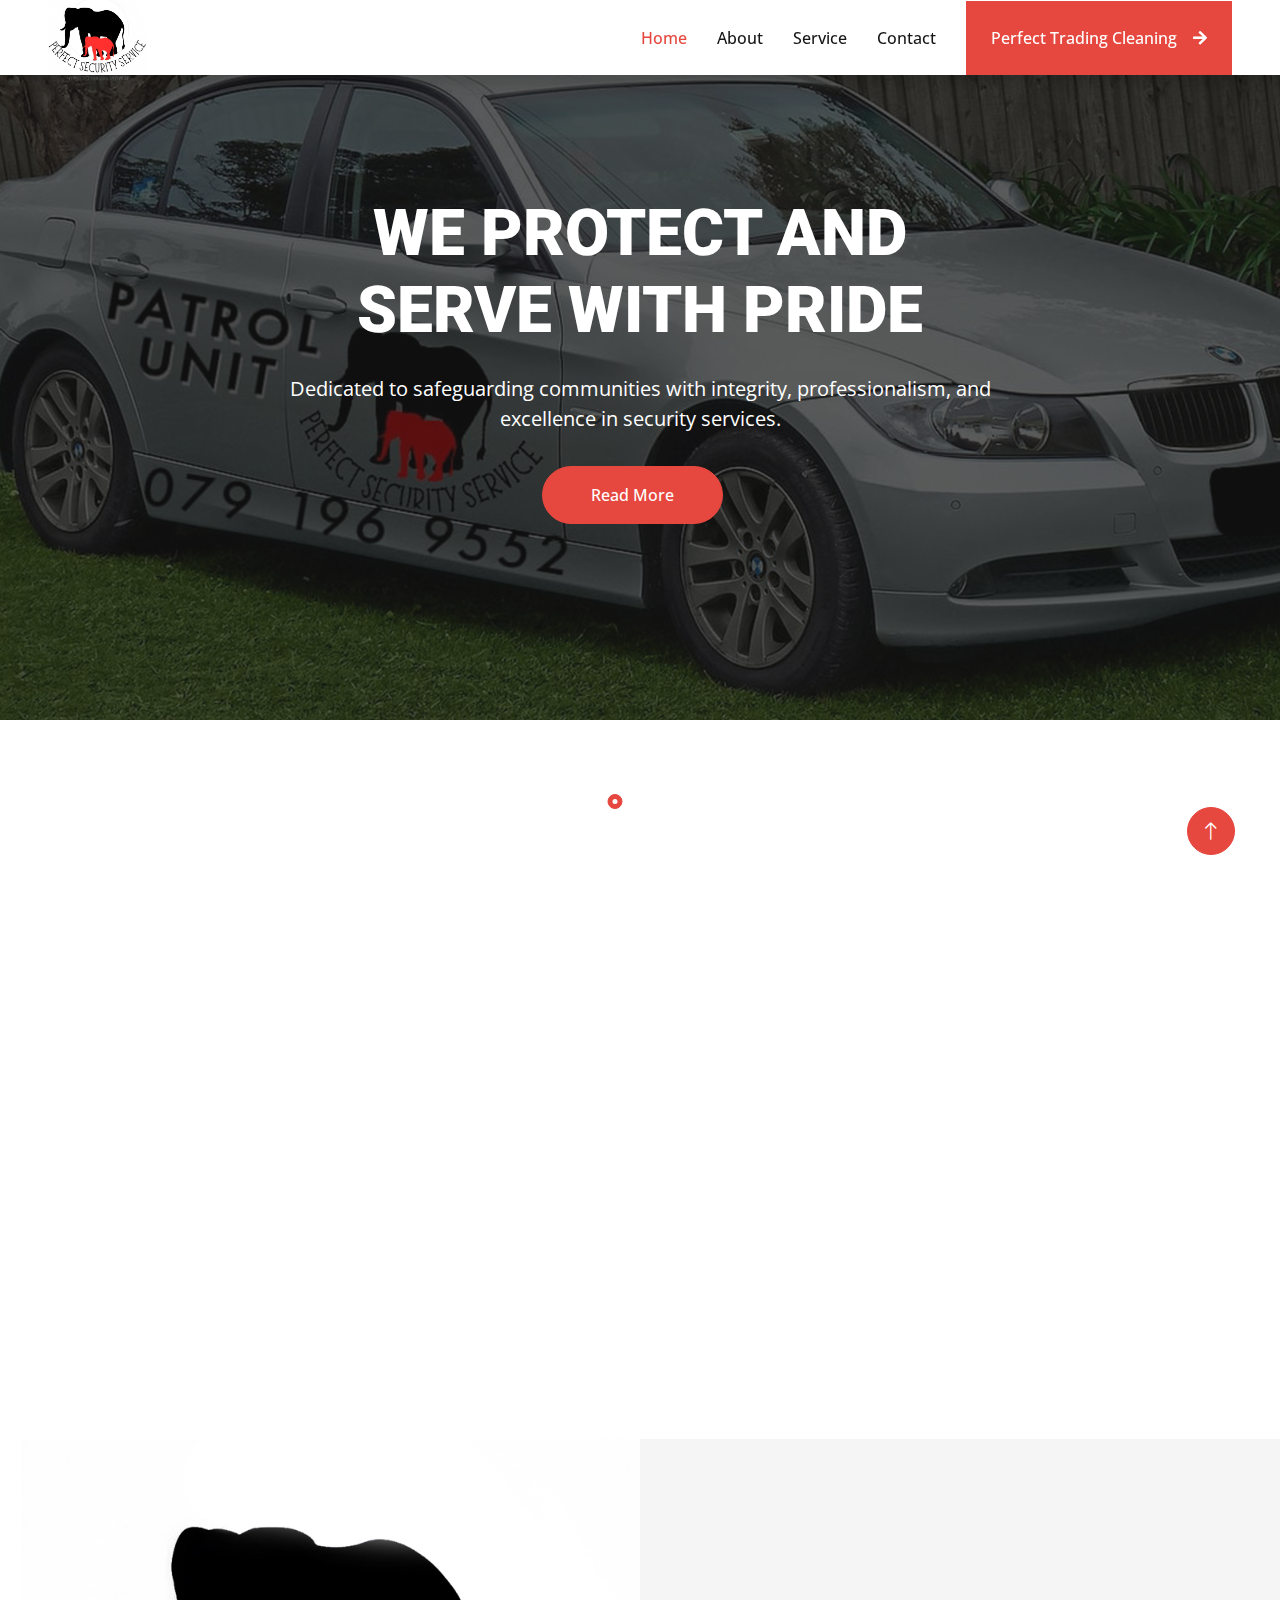
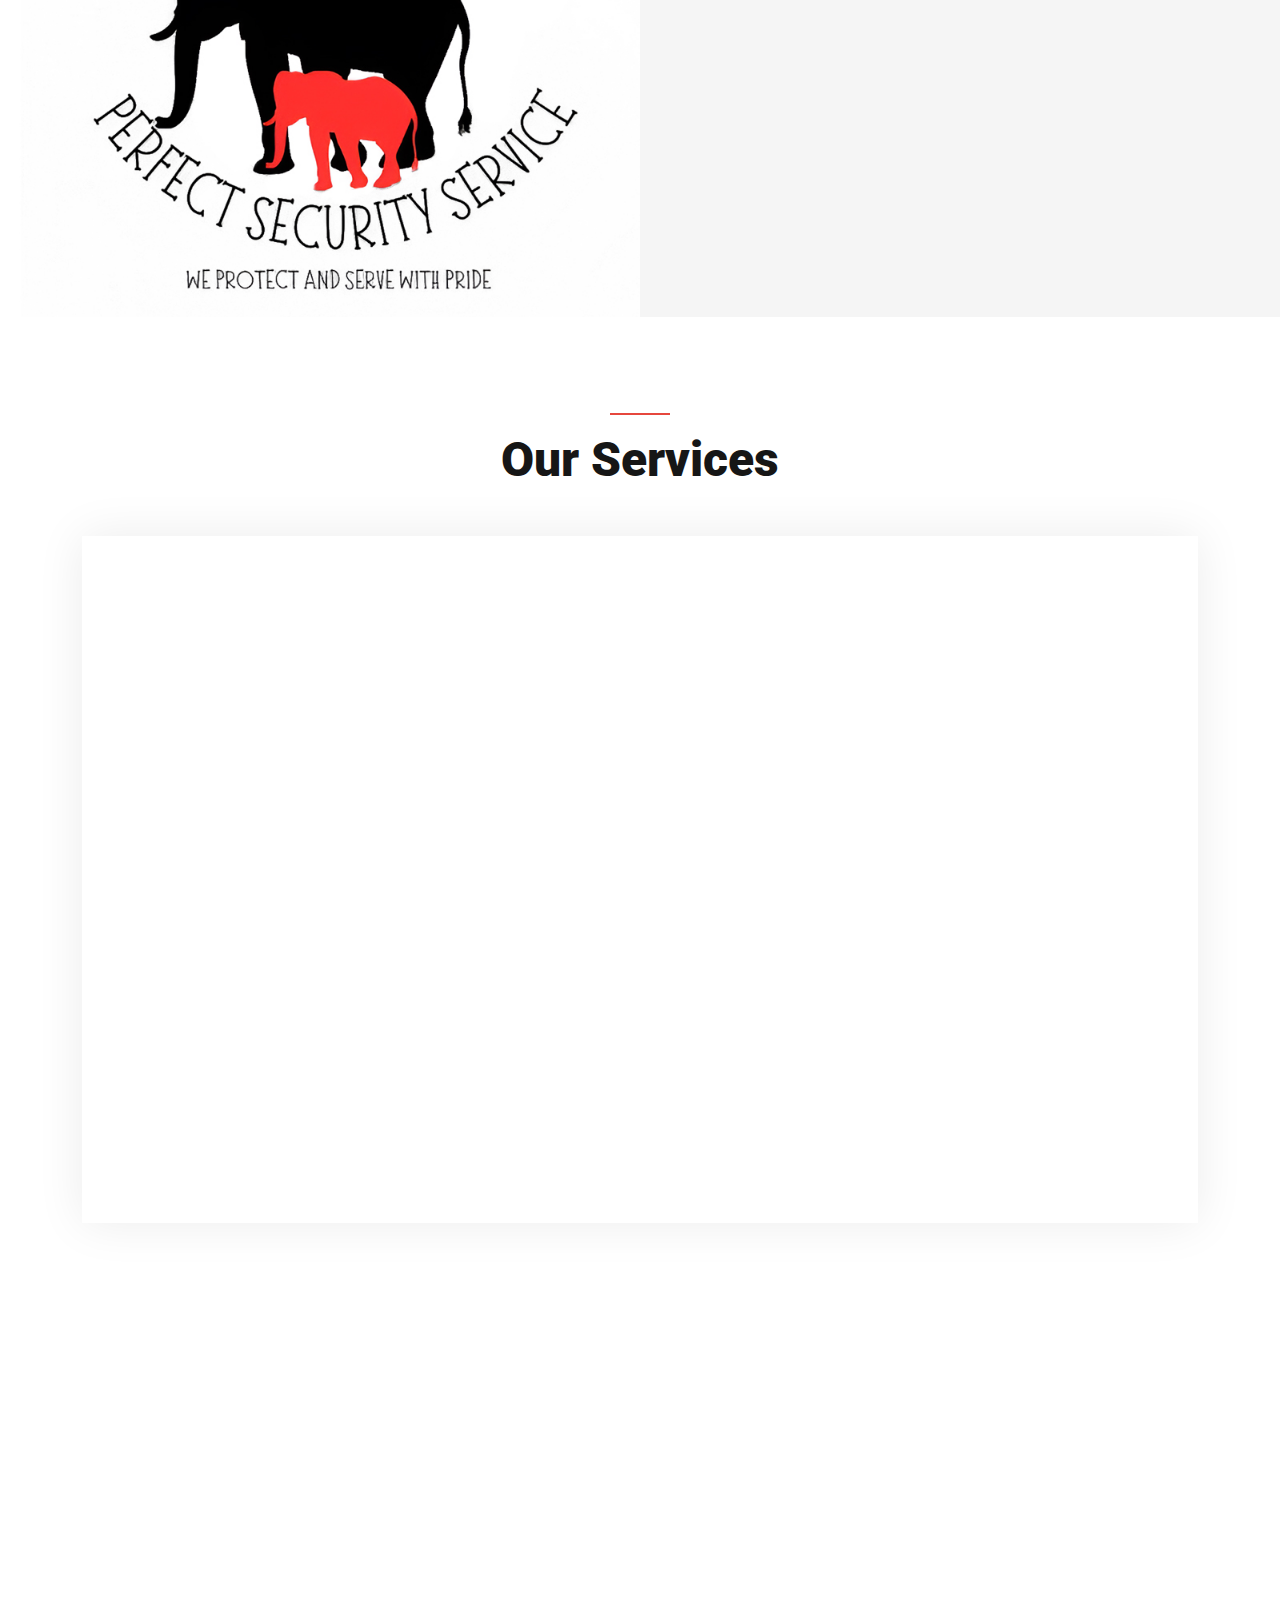
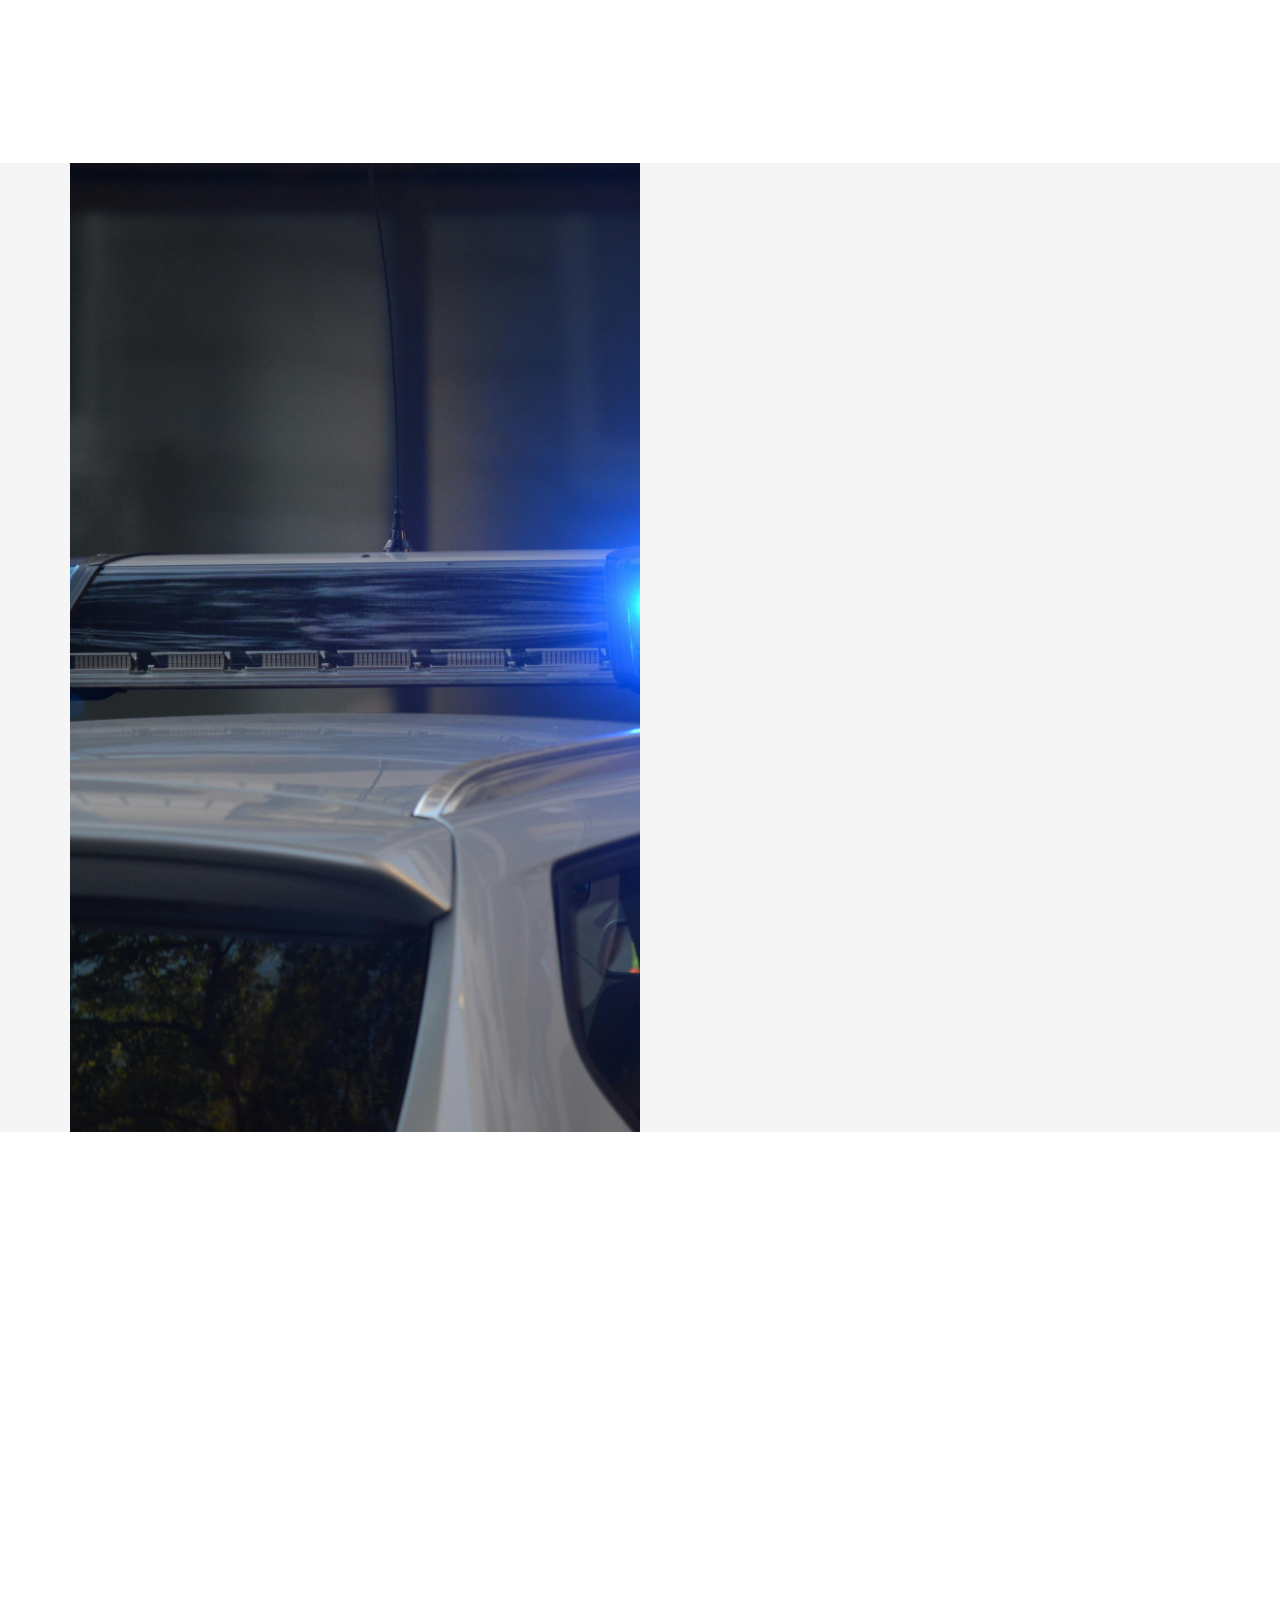
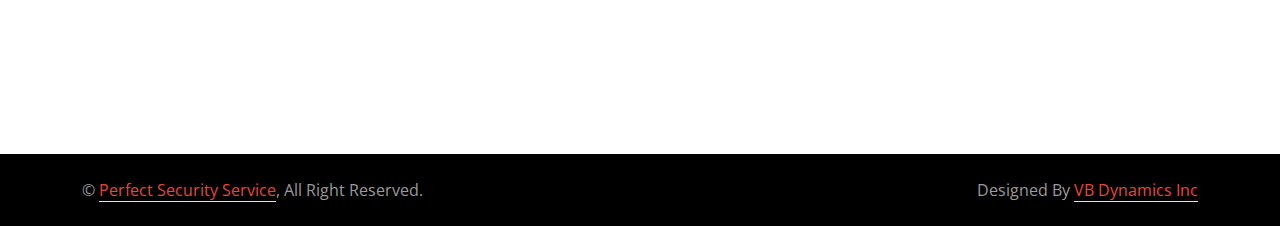
==== commit befef128: "added clean" ====
--- a/index.html
+++ b/index.html
@@ -60,13 +60,10 @@
             <a href="#about" class="nav-item nav-link">About</a>
             <a href="#service" class="nav-item nav-link">Service</a>
             <a href="#contact" class="nav-item nav-link">Contact</a>
-        </div>
-        <div class="h-100 d-lg-inline-flex align-items-center d-none">
-            <a class="btn btn-square rounded-circle bg-light text-primary me-2" href="#"><i class="fab fa-facebook-f"></i></a>
-            <a class="btn btn-square rounded-circle bg-light text-primary me-2" href="#"><i class="fab fa-twitter"></i></a>
-            <a class="btn btn-square rounded-circle bg-light text-primary me-2" href="#"><i class="fab fa-linkedin-in"></i></a>
-            <a class="btn btn-square rounded-circle bg-light text-primary me-0" href="#"><i class="fab fa-instagram"></i></a>
-        </div>
+            
+        </div>
+        <a href="cleaning/index.html" class="btn btn-primary py-4 px-lg-4 rounded-0 d-none d-lg-block">Perfect Trading Cleaning<i class="fa fa-arrow-right ms-3"></i></a>
+    </div>
     </div>
 </nav>
 
--- a/css/style.css
+++ b/css/style.css
@@ -40,7 +40,40 @@
     visibility: visible;
     opacity: 1;
 }
-
+.btn {
+    transition: .5s;
+    font-weight: 500;
+}
+
+.btn-primary,
+.btn-outline-primary:hover {
+    color: var(--light);
+}
+
+.btn-square {
+    width: 38px;
+    height: 38px;
+}
+
+.btn-sm-square {
+    width: 32px;
+    height: 32px;
+}
+
+.btn-lg-square {
+    width: 48px;
+    height: 48px;
+}
+
+.btn-square,
+.btn-sm-square,
+.btn-lg-square {
+    padding: 0;
+    display: flex;
+    align-items: center;
+    justify-content: center;
+    font-weight: normal;
+}
 
 /*** Button ***/
 .btn {
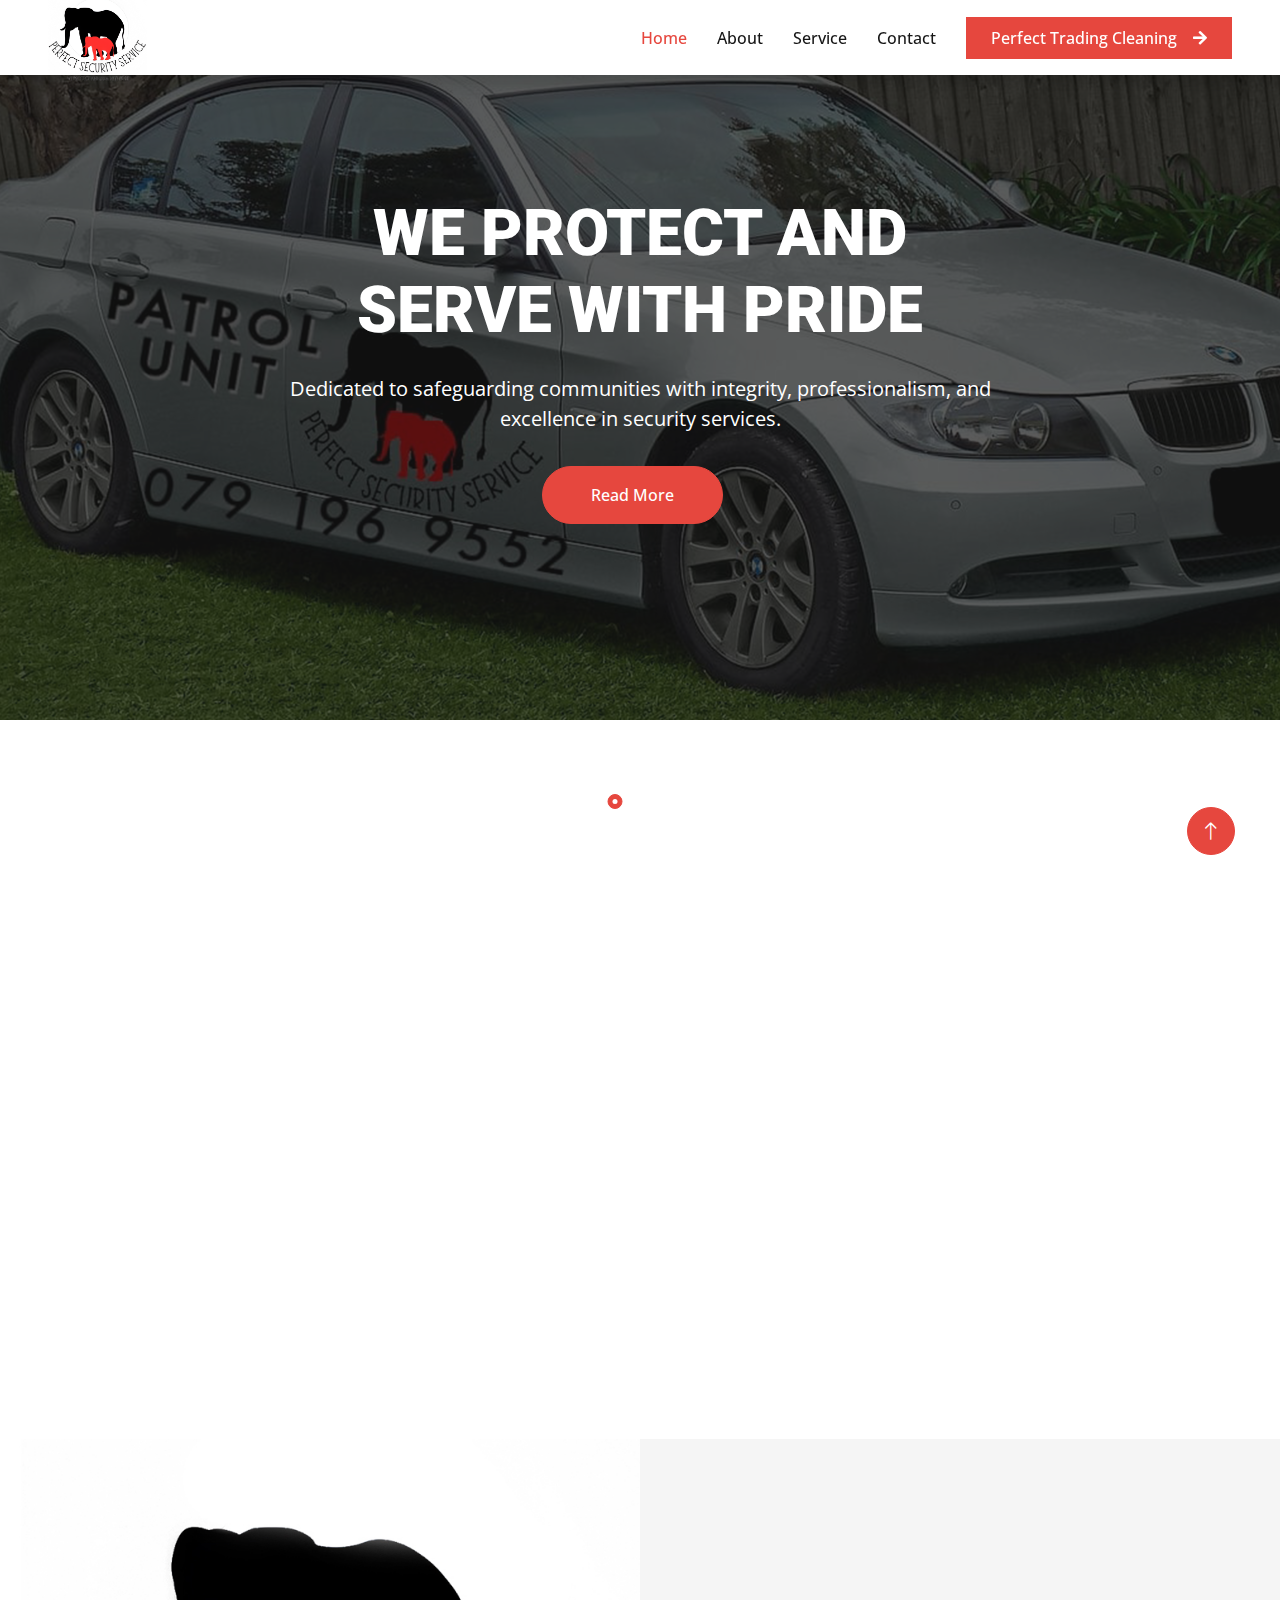
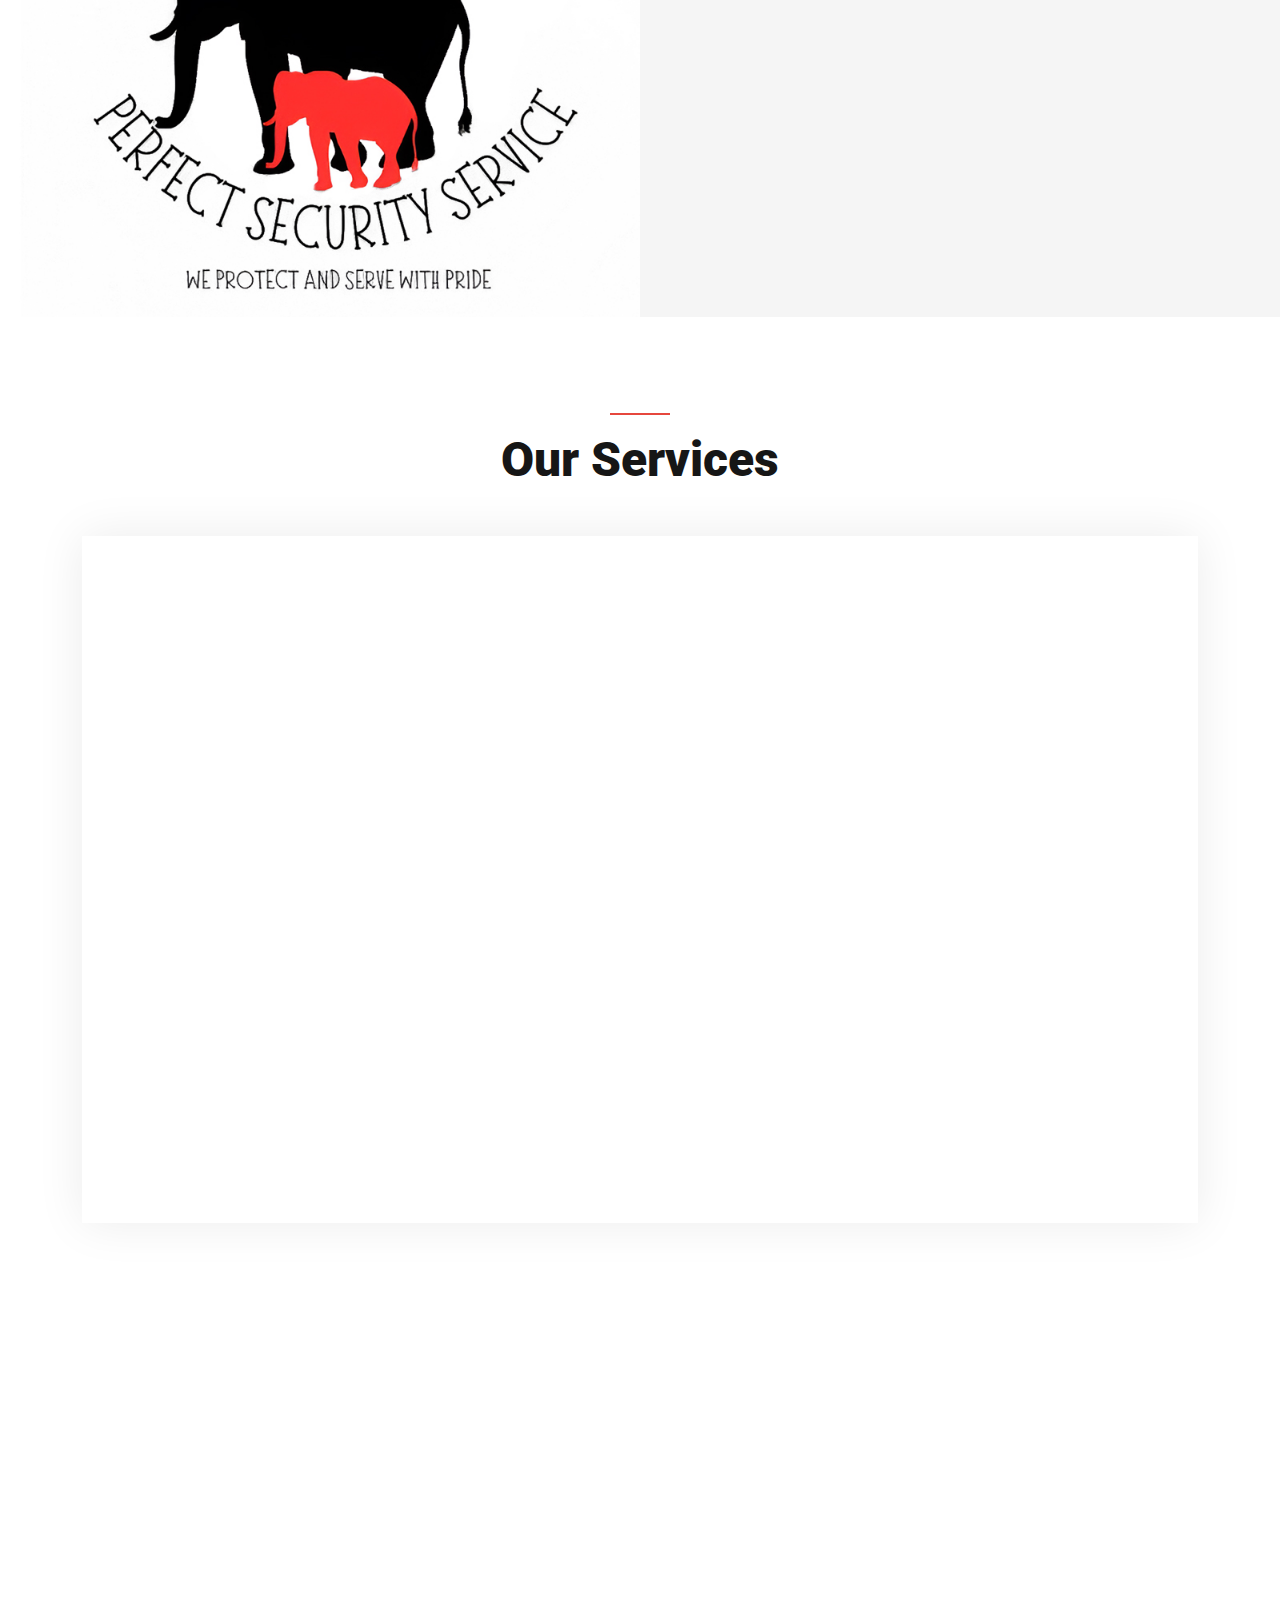
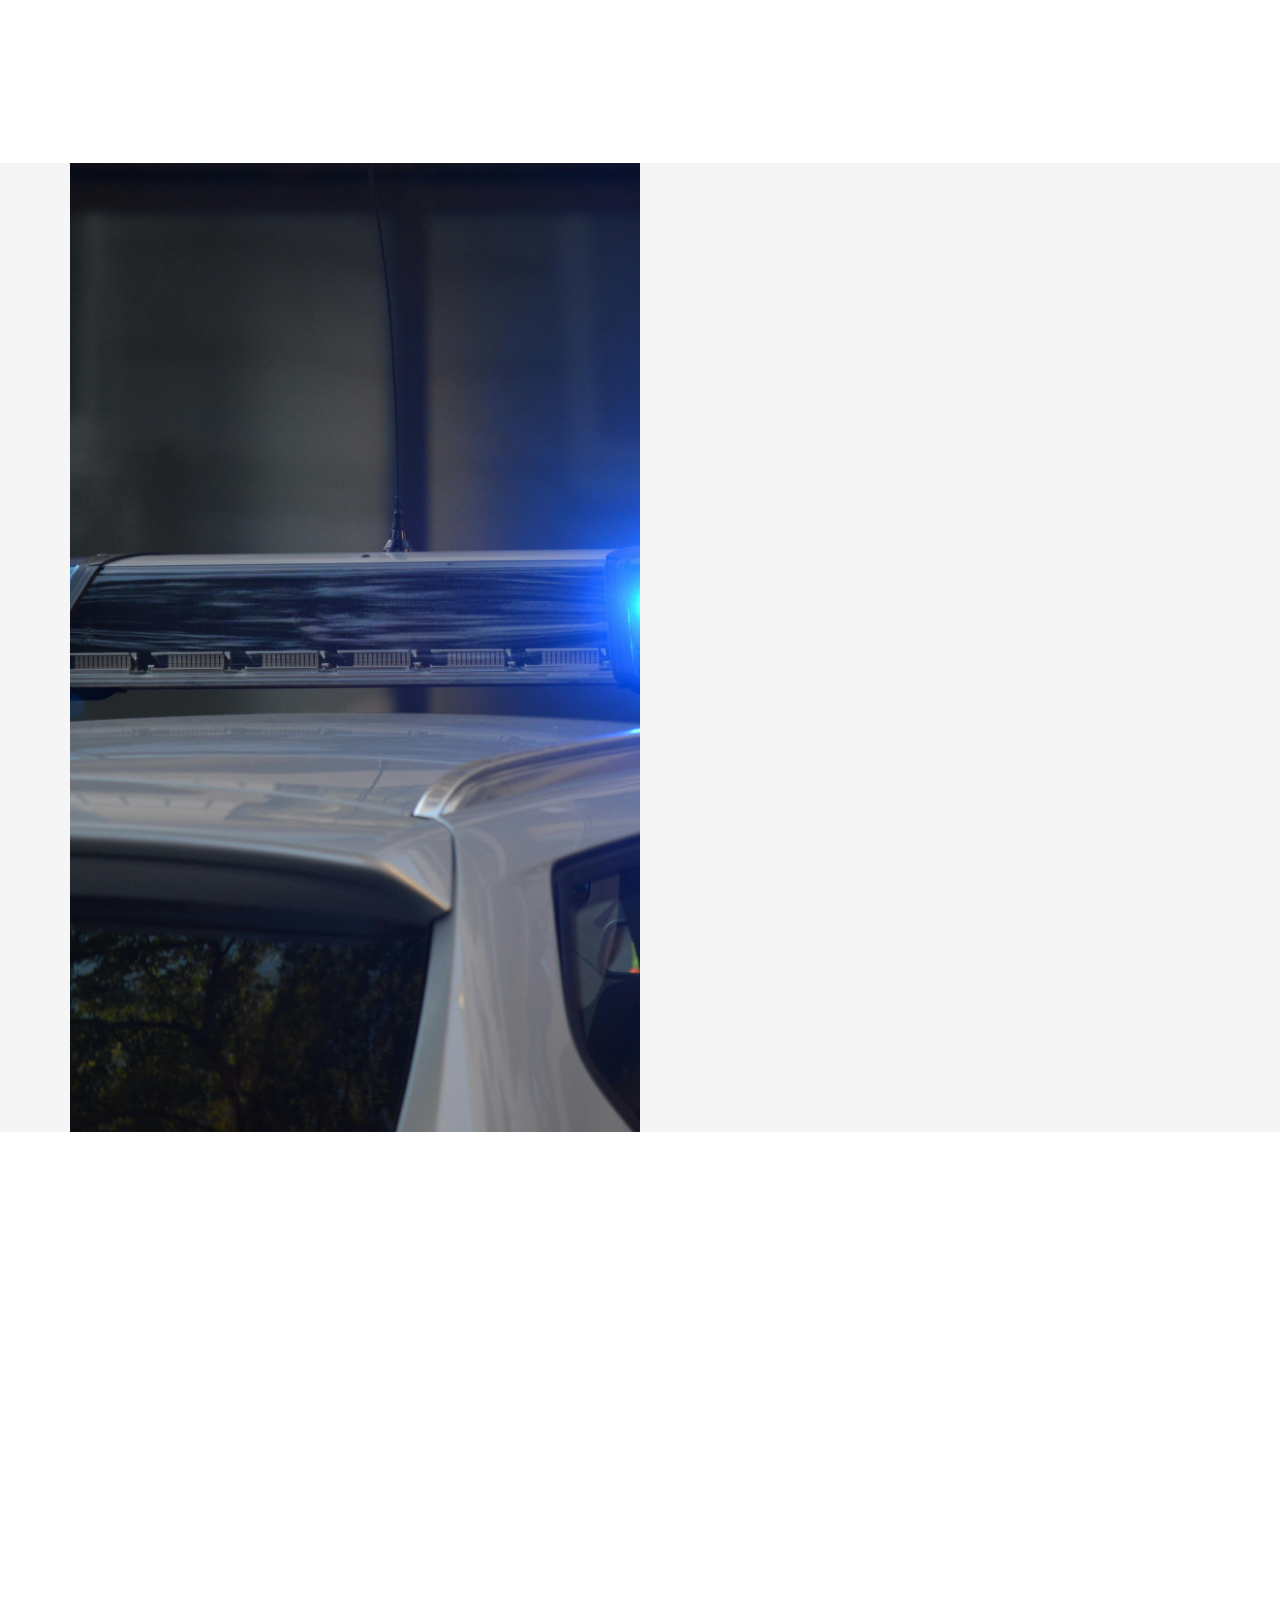
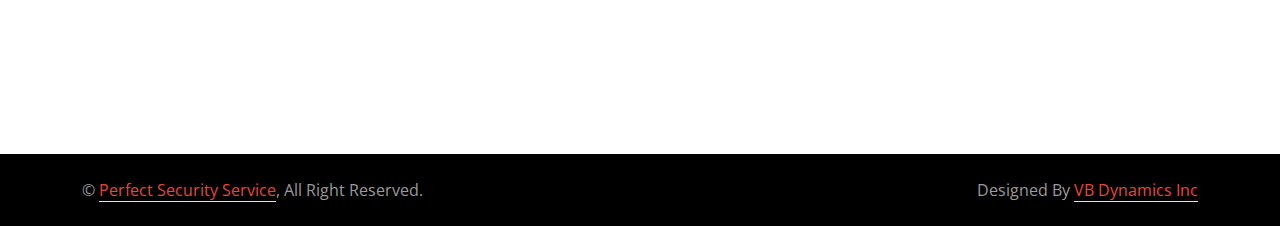
==== commit 88e5087c: "button" ====
--- a/index.html
+++ b/index.html
@@ -44,7 +44,7 @@
     <section id="home">
    
     
-   <!-- Navbar Start -->
+  <!-- Navbar Start -->
 <nav class="navbar navbar-expand-lg bg-white navbar-light fixed-top p-0 px-4 px-lg-5 shadow">
     <a href="index.html" class="navbar-brand d-flex align-items-center">
         <img src="logo perfect.png" alt="Perfect Security Service" style="height: 90px;">
@@ -60,13 +60,17 @@
             <a href="#about" class="nav-item nav-link">About</a>
             <a href="#service" class="nav-item nav-link">Service</a>
             <a href="#contact" class="nav-item nav-link">Contact</a>
-            
-        </div>
-        <a href="cleaning/index.html" class="btn btn-primary py-4 px-lg-4 rounded-0 d-none d-lg-block">Perfect Trading Cleaning<i class="fa fa-arrow-right ms-3"></i></a>
-    </div>
+        </div>
+
+        <!-- Button for Large Screens -->
+        <a href="cleaning/index.html" class="btn btn-primary py-2 px-4 rounded-0 d-none d-lg-block">Perfect Trading Cleaning<i class="fa fa-arrow-right ms-3"></i></a>
+    </div>
+
+    <!-- Button for Mobile Screens -->
+    <div class="text-center w-100 mt-3 d-block d-lg-none">
+        <a href="cleaning/index.html" class="btn btn-primary py-2 px-4 rounded-0 w-100">Perfect Trading Cleaning<i class="fa fa-arrow-right ms-3"></i></a>
     </div>
 </nav>
-
 <!-- Navbar End -->
 
 
